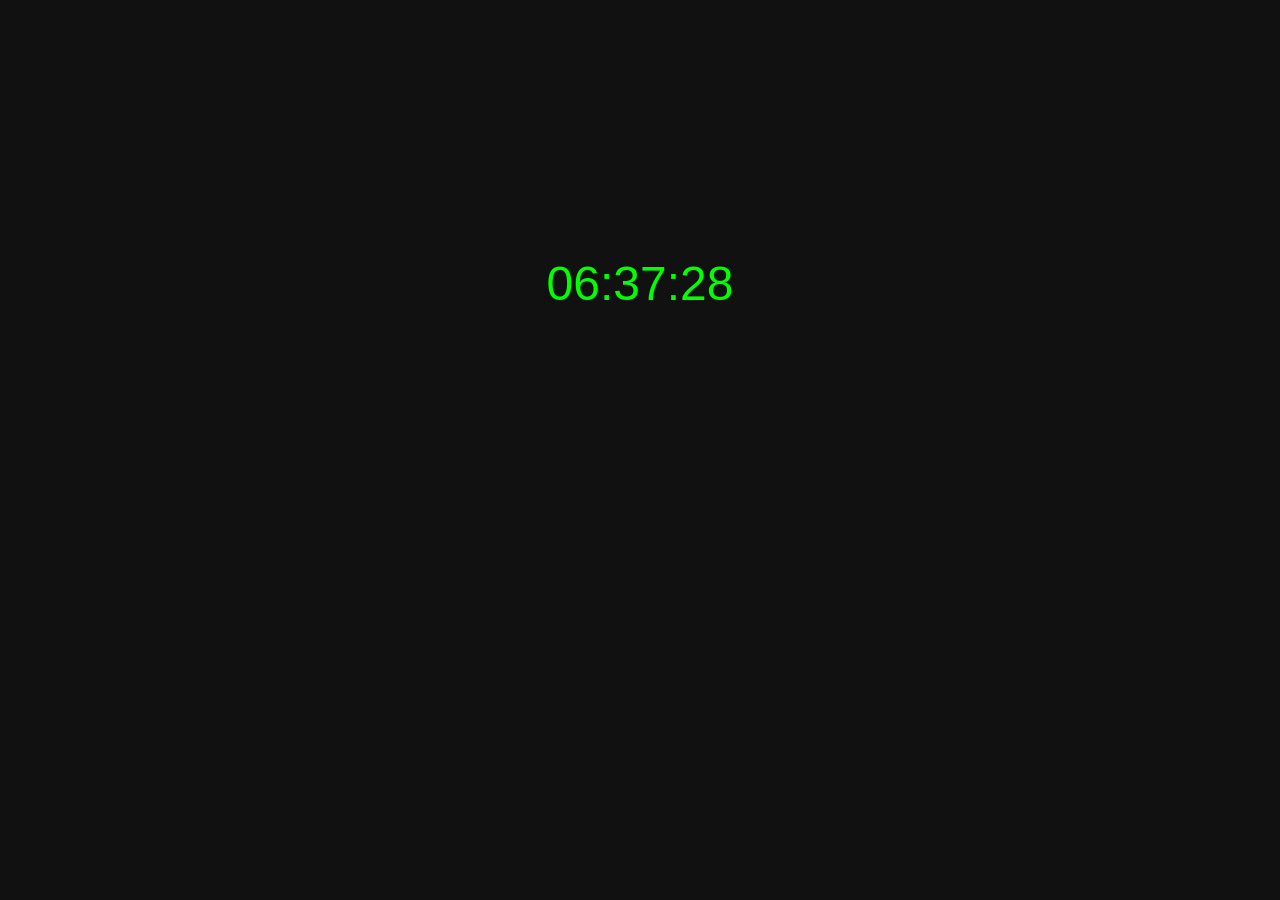
==== BOM/ejemplo.html @ 81eb330c "“mensaje”" ====
<!DOCTYPE html>
<html lang="es">
<head>
  <meta charset="UTF-8">
  <meta name="viewport" content="width=device-width, initial-scale=1.0">
  <title>Reloj Digital con setInterval()</title>
  <style>
    body {
      font-family: Arial, sans-serif;
      text-align: center;
      background-color: #111;
      color: #0f0;
      font-size: 3em;
      margin-top: 20%;
    }
  </style>
</head>
<body>
  <div id="reloj"></div>

  <script>
    function actualizarReloj() {
      const ahora = new Date();
      const horas = String(ahora.getHours()).padStart(2, '0');
      const minutos = String(ahora.getMinutes()).padStart(2, '0');
      const segundos = String(ahora.getSeconds()).padStart(2, '0');
      document.getElementById('reloj').textContent = `${horas}:${minutos}:${segundos}`;
    }

    // Actualiza el reloj cada segundo
    setInterval(actualizarReloj, 1000);

    // Inicializa al cargar la página
    actualizarReloj();
  </script>
</body>
</html>
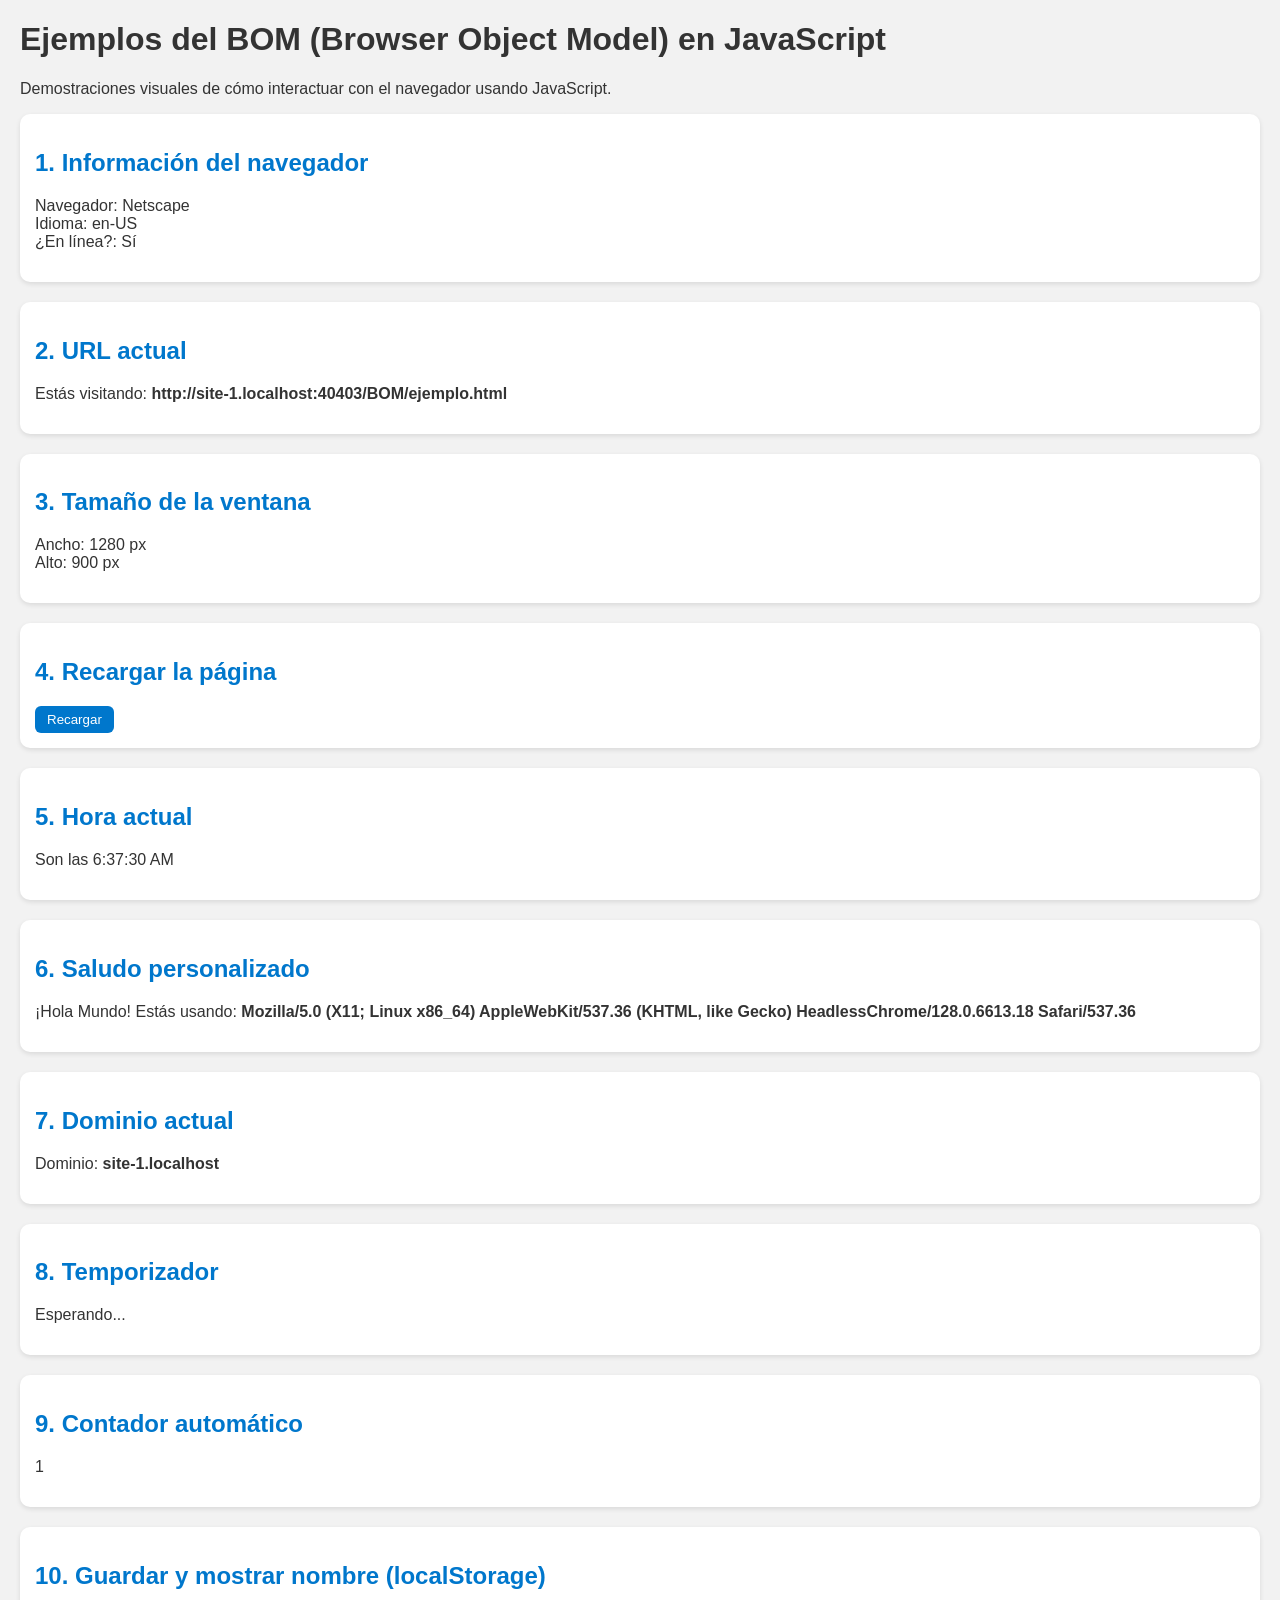
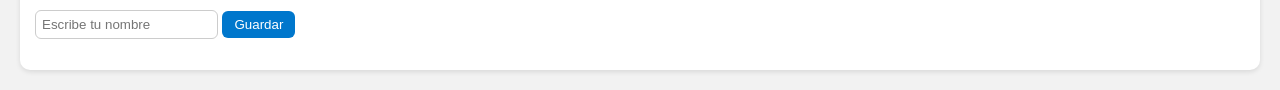
==== commit ffa90fe4: "“mensaje”" ====
--- a/BOM/ejemplo.html
+++ b/BOM/ejemplo.html
@@ -3,35 +3,155 @@
 <head>
   <meta charset="UTF-8">
   <meta name="viewport" content="width=device-width, initial-scale=1.0">
-  <title>Reloj Digital con setInterval()</title>
+  <title>Ejemplos del BOM en JavaScript</title>
   <style>
     body {
       font-family: Arial, sans-serif;
-      text-align: center;
-      background-color: #111;
-      color: #0f0;
-      font-size: 3em;
-      margin-top: 20%;
+      margin: 20px;
+      background: #f2f2f2;
+      color: #333;
+    }
+    section {
+      background: white;
+      padding: 15px;
+      margin-bottom: 20px;
+      border-radius: 10px;
+      box-shadow: 0 2px 5px rgba(0,0,0,0.1);
+    }
+    h2 {
+      color: #0077cc;
+    }
+    button {
+      padding: 6px 12px;
+      border: none;
+      background: #0077cc;
+      color: white;
+      border-radius: 6px;
+      cursor: pointer;
+    }
+    button:hover {
+      background: #005fa3;
+    }
+    input {
+      padding: 6px;
+      border-radius: 6px;
+      border: 1px solid #ccc;
     }
   </style>
 </head>
 <body>
-  <div id="reloj"></div>
+
+  <h1>Ejemplos del BOM (Browser Object Model) en JavaScript</h1>
+  <p>Demostraciones visuales de cómo interactuar con el navegador usando JavaScript.</p>
+
+  <section>
+    <h2>1. Información del navegador</h2>
+    <p id="info"></p>
+  </section>
+
+  <section>
+    <h2>2. URL actual</h2>
+    <p id="url"></p>
+  </section>
+
+  <section>
+    <h2>3. Tamaño de la ventana</h2>
+    <p id="ventana"></p>
+  </section>
+
+  <section>
+    <h2>4. Recargar la página</h2>
+    <button onclick="location.reload()">Recargar</button>
+  </section>
+
+  <section>
+    <h2>5. Hora actual</h2>
+    <p id="hora"></p>
+  </section>
+
+  <section>
+    <h2>6. Saludo personalizado</h2>
+    <p id="saludo"></p>
+  </section>
+
+  <section>
+    <h2>7. Dominio actual</h2>
+    <p id="dominio"></p>
+  </section>
+
+  <section>
+    <h2>8. Temporizador</h2>
+    <p id="mensaje">Esperando...</p>
+  </section>
+
+  <section>
+    <h2>9. Contador automático</h2>
+    <p id="contador">0</p>
+  </section>
+
+  <section>
+    <h2>10. Guardar y mostrar nombre (localStorage)</h2>
+    <input type="text" id="nombre" placeholder="Escribe tu nombre">
+    <button onclick="guardar()">Guardar</button>
+    <p id="salida"></p>
+  </section>
 
   <script>
-    function actualizarReloj() {
-      const ahora = new Date();
-      const horas = String(ahora.getHours()).padStart(2, '0');
-      const minutos = String(ahora.getMinutes()).padStart(2, '0');
-      const segundos = String(ahora.getSeconds()).padStart(2, '0');
-      document.getElementById('reloj').textContent = `${horas}:${minutos}:${segundos}`;
-    }
+    // Esperar a que la página cargue completamente
+    window.onload = function() {
 
-    // Actualiza el reloj cada segundo
-    setInterval(actualizarReloj, 1000);
+      // 1. Información del navegador
+      document.getElementById("info").innerHTML = 
+        "Navegador: " + navigator.appName + "<br>" +
+        "Idioma: " + navigator.language + "<br>" +
+        "¿En línea?: " + (navigator.onLine ? "Sí" : "No");
 
-    // Inicializa al cargar la página
-    actualizarReloj();
+      // 2. URL actual
+      document.getElementById("url").innerHTML = 
+        "Estás visitando: <b>" + location.href + "</b>";
+
+      // 3. Tamaño de la ventana
+      document.getElementById("ventana").innerHTML =
+        "Ancho: " + window.innerWidth + " px<br>" +
+        "Alto: " + window.innerHeight + " px";
+
+      // 5. Hora actual (actualiza cada segundo)
+      function mostrarHora() {
+        document.getElementById("hora").innerHTML = 
+          "Son las " + new Date().toLocaleTimeString();
+      }
+      mostrarHora();
+      setInterval(mostrarHora, 1000);
+
+      // 6. Saludo con el nombre del navegador
+      document.getElementById("saludo").innerHTML = 
+        "¡Hola Mundo! Estás usando: <b>" + navigator.userAgent + "</b>";
+
+      // 7. Dominio actual
+      document.getElementById("dominio").innerHTML = 
+        "Dominio: <b>" + location.hostname + "</b>";
+
+      // 8. Temporizador (mensaje a los 3 segundos)
+      setTimeout(() => {
+        document.getElementById("mensaje").innerHTML = "¡Han pasado 3 segundos! 👋";
+      }, 3000);
+
+      // 9. Contador automático
+      let c = 0;
+      setInterval(() => {
+        c++;
+        document.getElementById("contador").innerText = c;
+      }, 1000);
+
+      // 10. Guardar nombre en localStorage
+      window.guardar = function() {
+        let nombre = document.getElementById("nombre").value;
+        localStorage.setItem("usuario", nombre);
+        document.getElementById("salida").innerHTML = 
+          "Hola <b>" + nombre + "</b>, tu nombre fue guardado 😊";
+      };
+    };
   </script>
+
 </body>
-</html>
+</html>
